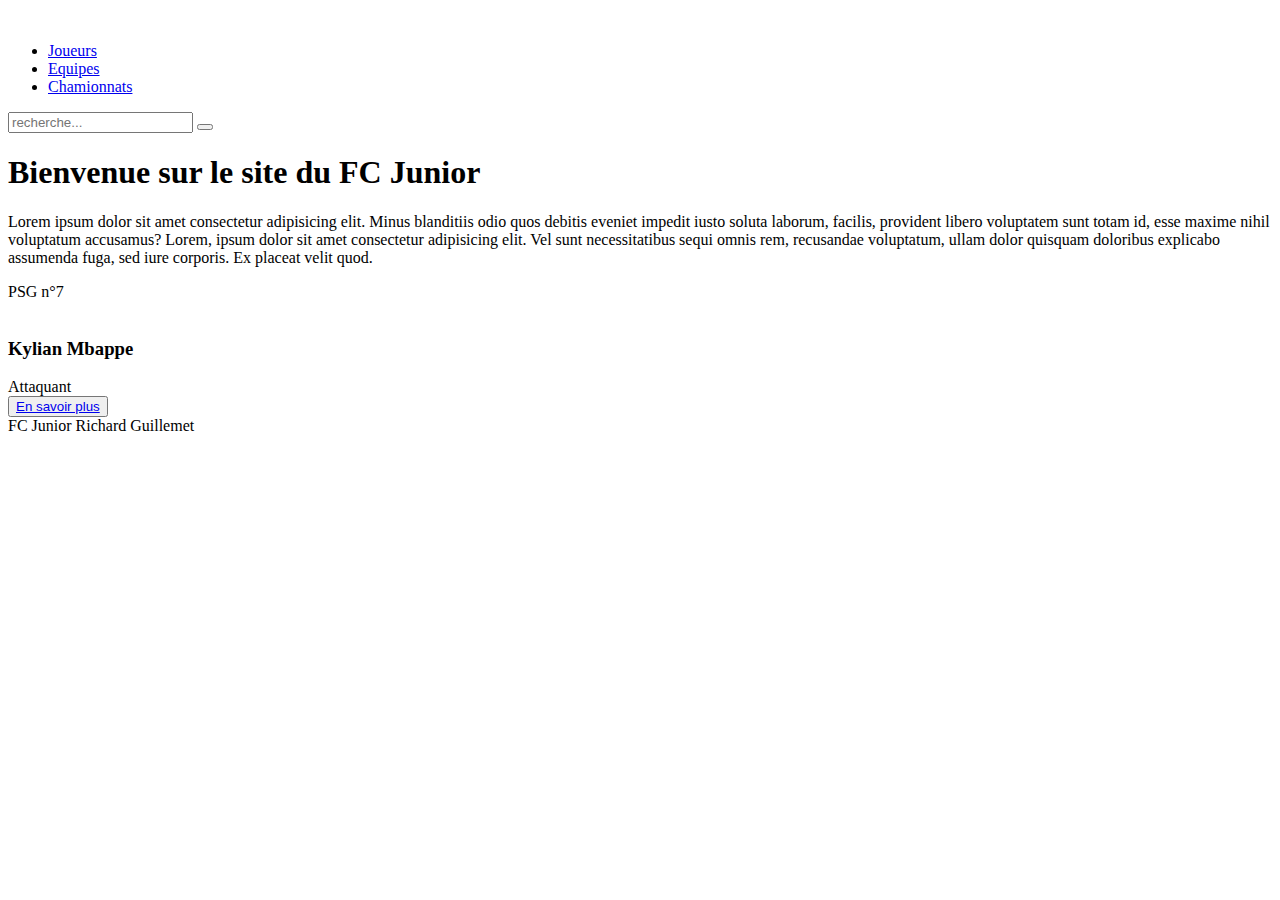
==== index.html @ 0bb9a240 "creation de la structure html de la page home" ====
<!DOCTYPE html>
<html lang="fr">

<head>
    <meta charset="UTF-8">
    <meta http-equiv="X-UA-Compatible" content="IE=edge">
    <meta name="viewport" content="width=device-width, initial-scale=1.0">
    <link rel="stylesheet" href="assets/css/style.css">
    <link rel="icon" href="/assets/images/logo_fcjunior.png">
    <link rel="stylesheet" href="https://cdn.jsdelivr.net/npm/fork-awesome@1.2.0/css/fork-awesome.min.css"
        integrity="sha256-XoaMnoYC5TH6/+ihMEnospgm0J1PM/nioxbOUdnM8HY=" crossorigin="anonymous">
    <title>junior fc</title>
</head>

<body>
    <header>
        <div class="header">
            <img class="header__picture" src="/assets/images/logo_fcjunior.png" alt="">
            <nav class="header__nav nav">
                <ul>
                    <li class="nav__link"><a href="#">Joueurs</a></li>
                    <li class="nav__link"><a href="#">Equipes</a></li>
                    <li class="nav__link"><a href="#">Chamionnats</a></li>
                </ul>
            </nav>
            <form class="header__search search" action="GET">
                <input class="search__input" type="search" placeholder="recherche...">
                <button type="submit"><i class="fa fa-search search__button" aria-hidden="true"></i></button>
            </form>
        </div>
    </header>

    <main>
        <section>
            <h1>Bienvenue sur le site du FC Junior</h1>
            <p>Lorem ipsum dolor sit amet consectetur adipisicing elit. Minus blanditiis odio quos debitis eveniet
                impedit iusto soluta laborum, facilis, provident libero voluptatem sunt totam id, esse maxime nihil
                voluptatum accusamus? Lorem, ipsum dolor sit amet consectetur adipisicing elit. Vel sunt necessitatibus
                sequi omnis rem, recusandae voluptatum, ullam dolor quisquam doloribus explicabo assumenda fuga, sed
                iure corporis. Ex placeat velit quod.</p>
        </section>

        <section>
            <div class="card">
                <div class="card__clubInformations">
                    <span>PSG</span>
                    <span>n°7</span>
                </div>
                <div class="card__picture">
                    <img src="/assets/images/mbappe.jpg" alt="">
                </div>
                <div class="card__playerInformations playerInformations">
                    <h3 class="playerInformations__name">Kylian Mbappe</h3>
                    <span class="playerInformations__position">Attaquant</span>
                </div>
                <button><a href="#" class="card__button">En savoir plus</a></button>
            </div>
        </section>
    </main>

    <footer class="footer">
        <span class="footer__title">FC Junior</span>
        <span class="footer__author">Richard Guillemet</span>
    </footer>
</body>

</html>
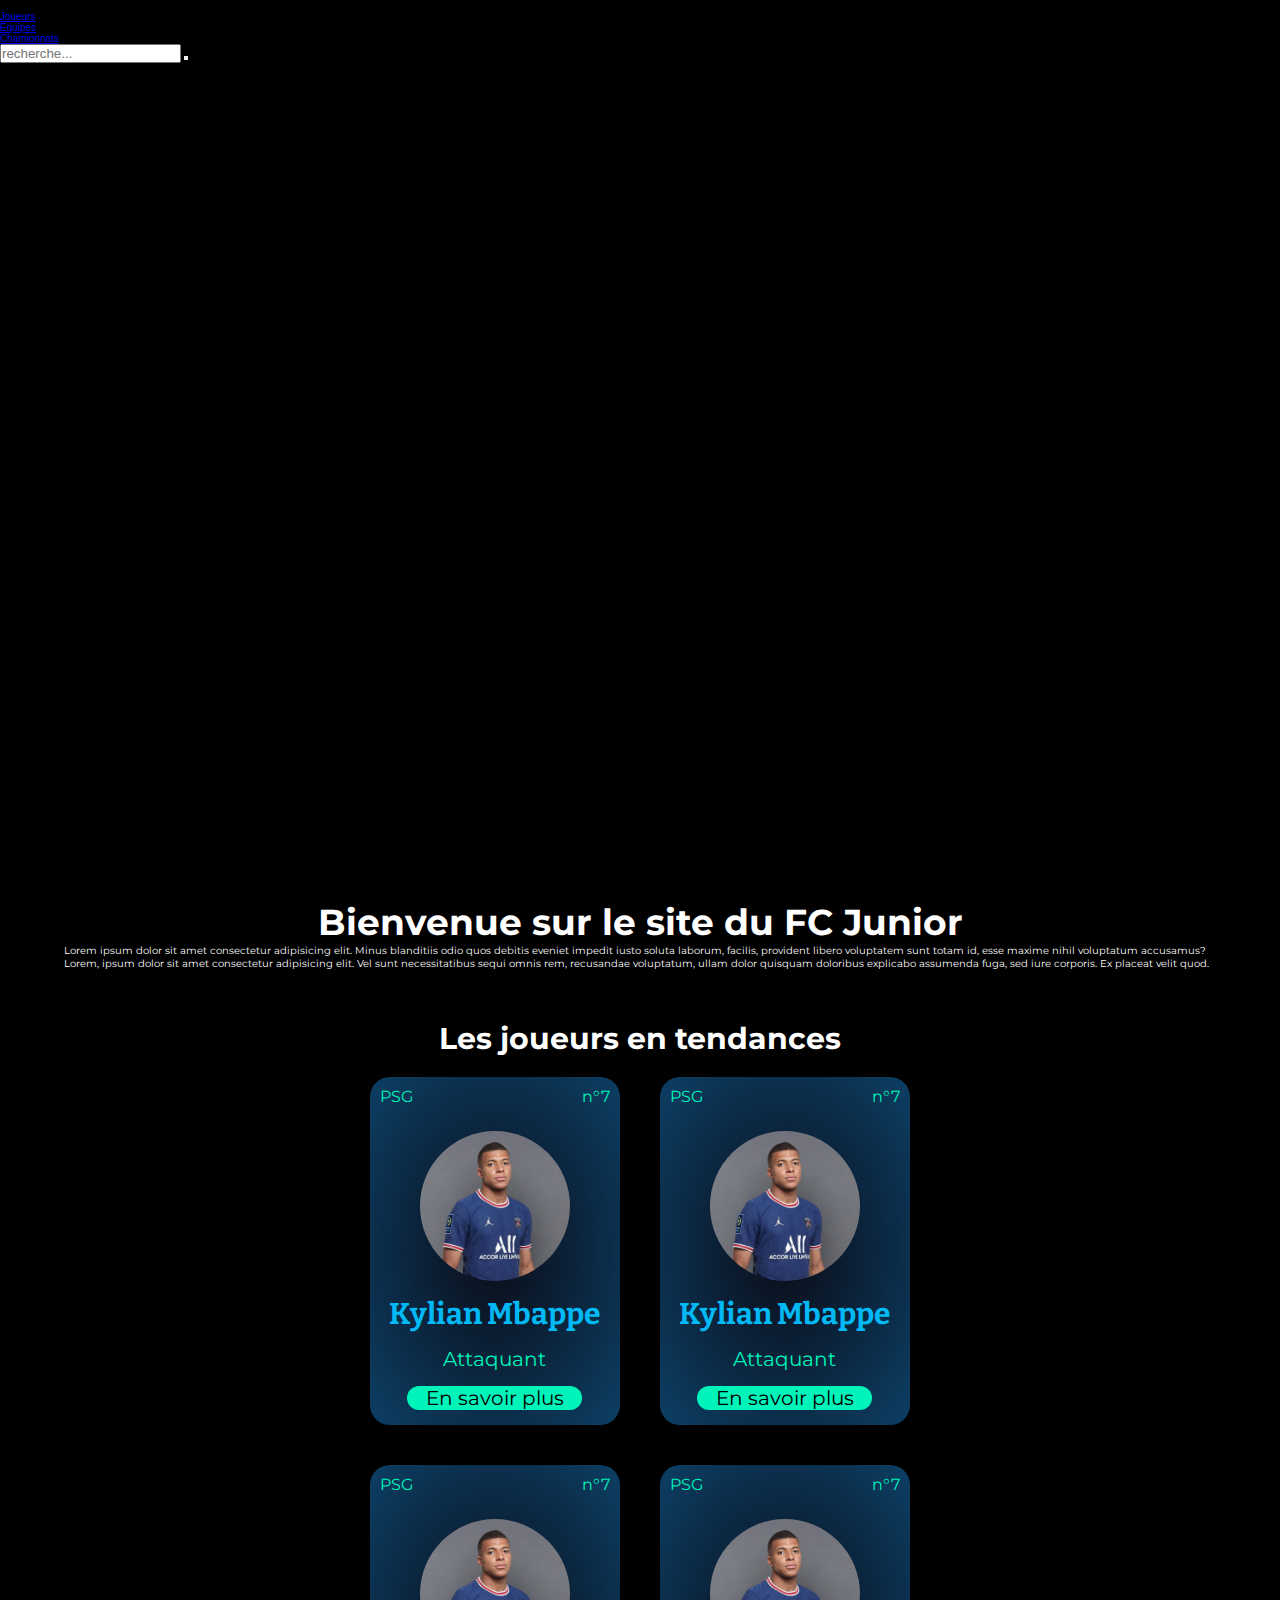
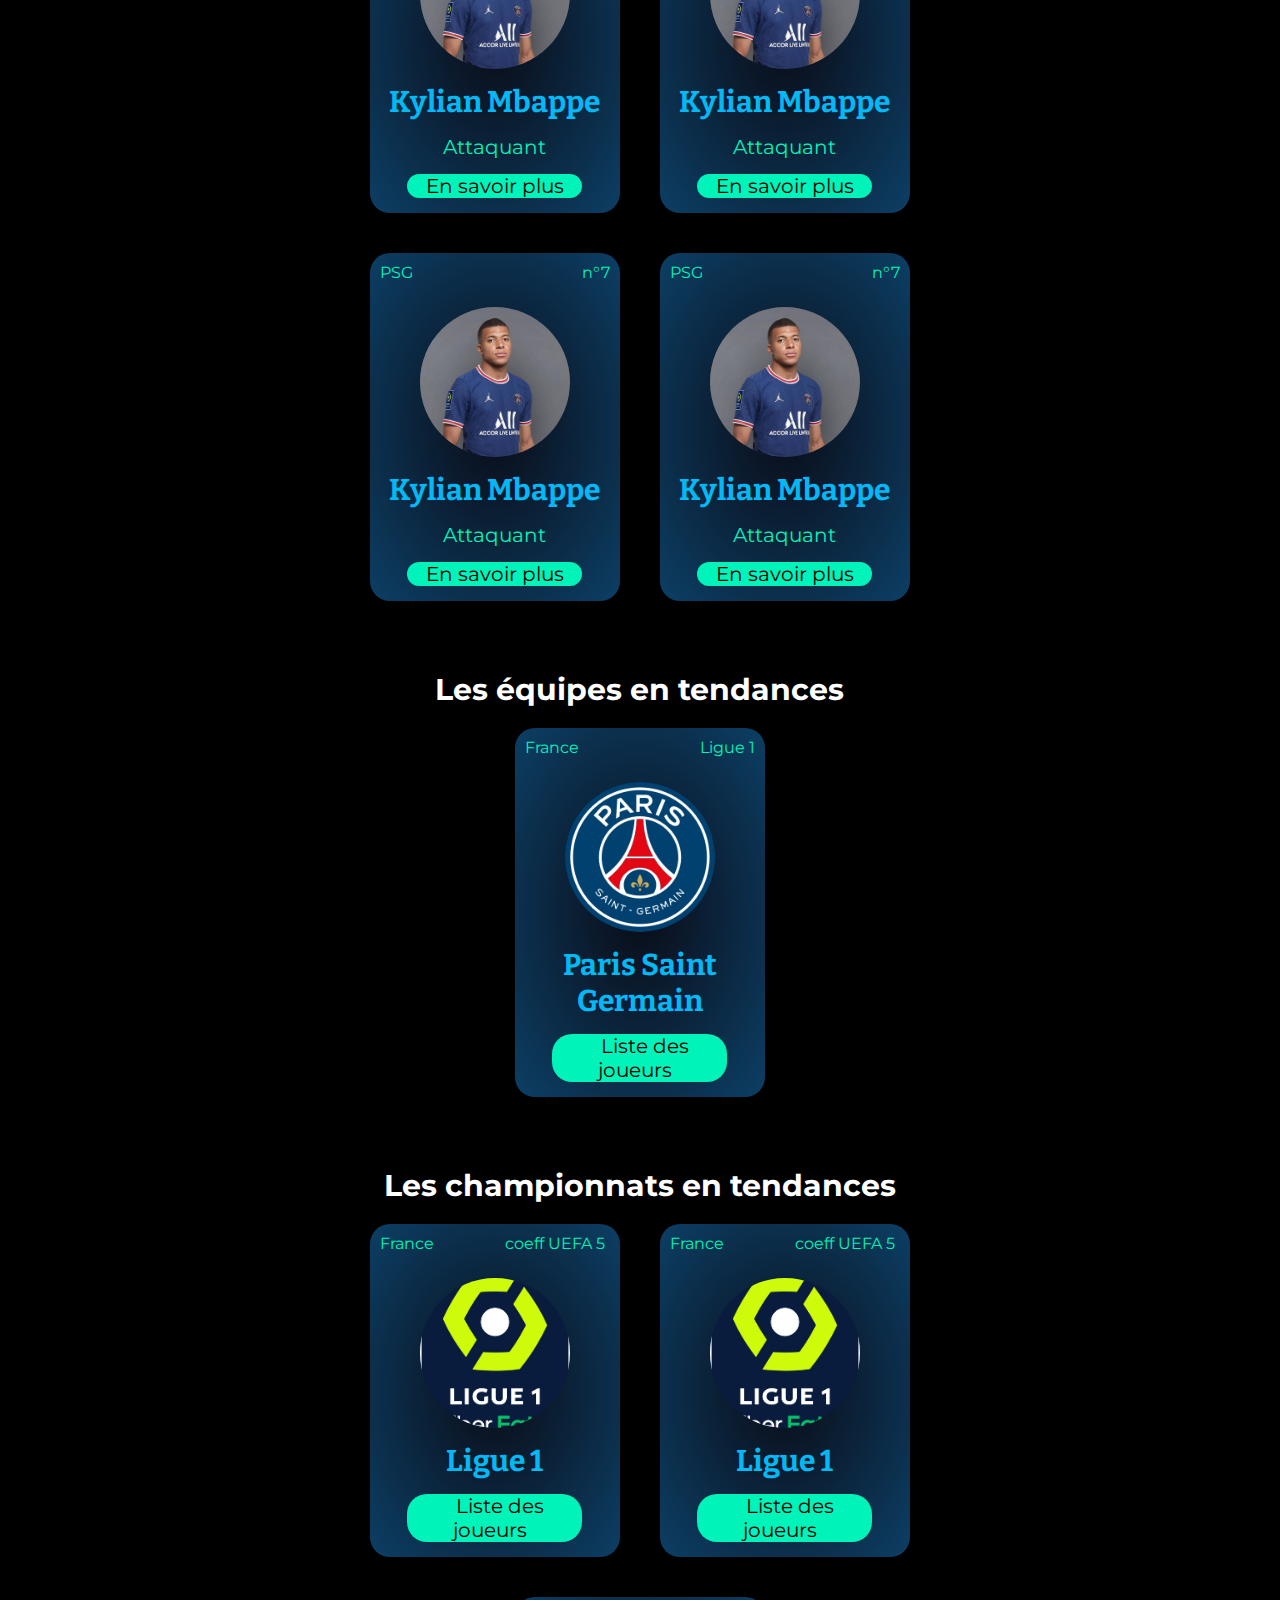
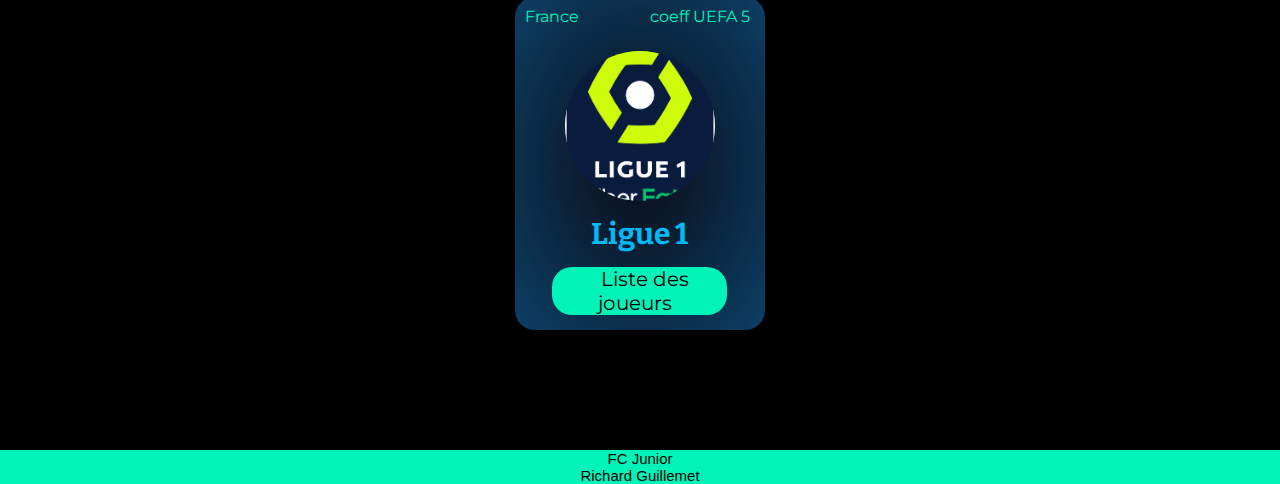
==== commit 54b21d35: "creation de la carte equipe et championnat + le footer" ====
--- a/index.html
+++ b/index.html
@@ -9,6 +9,9 @@
     <link rel="icon" href="/assets/images/logo_fcjunior.png">
     <link rel="stylesheet" href="https://cdn.jsdelivr.net/npm/fork-awesome@1.2.0/css/fork-awesome.min.css"
         integrity="sha256-XoaMnoYC5TH6/+ihMEnospgm0J1PM/nioxbOUdnM8HY=" crossorigin="anonymous">
+    <link rel="preconnect" href="https://fonts.googleapis.com">
+    <link rel="preconnect" href="https://fonts.gstatic.com" crossorigin>
+    <link href="https://fonts.googleapis.com/css2?family=Bitter&family=Montserrat&display=swap" rel="stylesheet">
     <title>junior fc</title>
 </head>
 
@@ -31,29 +34,130 @@
     </header>
 
     <main>
-        <section>
-            <h1>Bienvenue sur le site du FC Junior</h1>
-            <p>Lorem ipsum dolor sit amet consectetur adipisicing elit. Minus blanditiis odio quos debitis eveniet
+        <section id="presentation" class="presentation">
+            <h1 class="titleH1 presentation__title">Bienvenue sur le site du FC Junior</h1>
+            <p class="presentation__texte">Lorem ipsum dolor sit amet consectetur adipisicing elit. Minus blanditiis
+                odio quos debitis eveniet
                 impedit iusto soluta laborum, facilis, provident libero voluptatem sunt totam id, esse maxime nihil
                 voluptatum accusamus? Lorem, ipsum dolor sit amet consectetur adipisicing elit. Vel sunt necessitatibus
                 sequi omnis rem, recusandae voluptatum, ullam dolor quisquam doloribus explicabo assumenda fuga, sed
                 iure corporis. Ex placeat velit quod.</p>
         </section>
 
-        <section>
-            <div class="card">
-                <div class="card__clubInformations">
-                    <span>PSG</span>
-                    <span>n°7</span>
-                </div>
+        <section id="players" class="players">
+            <h2 class="titleH2 players__title">Les joueurs en tendances</h2>
+
+            <div class="players__card card">
+                <span class="card__team card__information">PSG</span>
+                <span class="card__number card__information">n°7</span>
                 <div class="card__picture">
                     <img src="/assets/images/mbappe.jpg" alt="">
                 </div>
-                <div class="card__playerInformations playerInformations">
-                    <h3 class="playerInformations__name">Kylian Mbappe</h3>
-                    <span class="playerInformations__position">Attaquant</span>
+                <h3 class="card__name">Kylian Mbappe</h3>
+                <span class="card__position">Attaquant</span>
+                <button class="card__button"><a href="#">En savoir plus</a></button>
+            </div>
+
+            <div class="players__card card">
+                <span class="card__team card__information">PSG</span>
+                <span class="card__number card__information">n°7</span>
+                <div class="card__picture">
+                    <img src="/assets/images/mbappe.jpg" alt="">
                 </div>
-                <button><a href="#" class="card__button">En savoir plus</a></button>
+                <h3 class="card__name">Kylian Mbappe</h3>
+                <span class="card__position">Attaquant</span>
+                <button class="card__button"><a href="#">En savoir plus</a></button>
+            </div>
+
+            <div class="players__card card">
+                <span class="card__team card__information">PSG</span>
+                <span class="card__number card__information">n°7</span>
+                <div class="card__picture">
+                    <img src="/assets/images/mbappe.jpg" alt="">
+                </div>
+                <h3 class="card__name">Kylian Mbappe</h3>
+                <span class="card__position">Attaquant</span>
+                <button class="card__button"><a href="#">En savoir plus</a></button>
+            </div>
+
+            <div class="players__card card">
+                <span class="card__team card__information">PSG</span>
+                <span class="card__number card__information">n°7</span>
+                <div class="card__picture">
+                    <img src="/assets/images/mbappe.jpg" alt="">
+                </div>
+                <h3 class="card__name">Kylian Mbappe</h3>
+                <span class="card__position">Attaquant</span>
+                <button class="card__button"><a href="#">En savoir plus</a></button>
+            </div>
+
+            <div class="players__card card">
+                <span class="card__team card__information">PSG</span>
+                <span class="card__number card__information">n°7</span>
+                <div class="card__picture">
+                    <img src="/assets/images/mbappe.jpg" alt="">
+                </div>
+                <h3 class="card__name">Kylian Mbappe</h3>
+                <span class="card__position">Attaquant</span>
+                <button class="card__button"><a href="#">En savoir plus</a></button>
+            </div>
+
+            <div class="players__card card">
+                <span class="card__team card__information">PSG</span>
+                <span class="card__number card__information">n°7</span>
+                <div class="card__picture">
+                    <img src="/assets/images/mbappe.jpg" alt="">
+                </div>
+                <h3 class="card__name">Kylian Mbappe</h3>
+                <span class="card__position">Attaquant</span>
+                <button class="card__button"><a href="#">En savoir plus</a></button>
+            </div>
+        </section>
+
+        <section id="teams">
+            <h2 class="titleH2 teams__title">Les équipes en tendances</h2>
+            <div class="teams__card card">
+                <span class="card__country card__information">France</span>
+                <span class="card__league card__information">Ligue 1</span>
+                <div class="card__picture">
+                    <img src="/assets/images/psg.png" alt="">
+                </div>
+
+                <h3 class="card__name">Paris Saint Germain</h3>
+                <button class="card__button"><a href="#">Liste des joueurs</a></button>
+            </div>
+        </section>
+
+        <section id="leagues">
+            <h2 class="titleH2 league__title">Les championnats en tendances</h2>
+            <div class="league__card card">
+                <span class="card__country card__information">France</span>
+                <span class="card__coeff card__information">coeff UEFA 5 </span>
+                <div class="card__picture">
+                    <img src="/assets/images/ligue1.png" alt="">
+                </div>
+                <h3 class="card__name">Ligue 1</h3>
+                <button class="card__button"><a href="#">Liste des joueurs</a></button>
+            </div>
+
+            <div class="league__card card">
+                <span class="card__country card__information">France</span>
+                <span class="card__coeff card__information">coeff UEFA 5 </span>
+                <div class="card__picture">
+                    <img src="/assets/images/ligue1.png" alt="">
+                </div>
+                <h3 class="card__name">Ligue 1</h3>
+                <button class="card__button"><a href="#">Liste des joueurs</a></button>
+            </div>
+
+            <div class="league__card card">
+                <span class="card__country card__information">France</span>
+                <span class="card__coeff card__information">coeff UEFA 5 </span>
+                <div class="card__picture">
+                    <img src="/assets/images/ligue1.png" alt="">
+                </div>
+                <h3 class="card__name">Ligue 1</h3>
+                <button class="card__button"><a href="#">Liste des joueurs</a></button>
             </div>
         </section>
     </main>
--- a/assets/css/style.css
+++ b/assets/css/style.css
@@ -0,0 +1,160 @@
+*, ::before, ::after{
+	box-sizing: border-box;
+	padding: 0;
+	margin: 0;
+}
+
+html{
+	font-size: 62.5%;
+	--noir : #000000;
+	--blanc : #FFFFFF;
+	--vert : #00F4BA;
+	--bleu : #02B9F5;
+    font-family: 'Roboto', sans-serif;
+	background-color: var(--noir);
+}
+
+.header{
+	background: no-repeat center 60%/ cover url(/assets/images/header.jpg);
+	height: 100vh;
+}
+
+main{
+	width: 90%;
+	margin: auto;
+	color: var(--blanc);
+	font-family: 'Montserrat', sans-serif;
+}
+
+#players, #teams, #leagues{
+	width: 65%;
+	margin: 5rem auto;
+	font-family: 'Montserrat', sans-serif;
+	display: flex;
+	flex-wrap: wrap;
+	justify-content: center;
+	align-items: center;
+
+}
+
+.titleH1{
+	font-size: 3.6rem;
+	text-align: center;
+}
+
+.titleH2{
+	font-size: 3rem;
+	text-align: center;
+	flex: 0 0 100%; /* flex-grow, flex-shrink, flex-basis */
+
+}
+
+
+.card{
+	display: grid;
+	grid-template-columns: 1fr 1fr;
+	grid-template-rows: auto auto auto auto;
+	row-gap: 1.5rem;
+	height: auto;
+	width: 25rem;
+	background: radial-gradient(#0A0C17 ,#0C3F65);
+	border-radius: 2rem;
+	margin: 2rem;
+}
+
+.card__information{
+	margin: 1rem;
+	display: block;
+	color: var(--vert);
+	font-size: 1.6rem;
+}
+
+.card__team{
+	grid-column: 1/2;
+	justify-self : start;
+}
+
+.card__number{
+	grid-column: 2/3;
+	justify-self: end;
+}
+
+.card__picture{
+	margin: auto;
+	grid-column: 1/3;
+
+}
+
+.card__picture img{
+	display: block;
+	margin: auto;
+	clip-path: circle();
+	width: 70%;
+	justify-self: center;
+	object-fit: cover;
+	width: 15rem; height: 15rem; 
+	background-position: top;
+	position: relative;
+
+
+}
+
+.card__name{
+	margin: auto;
+	display: block;
+	grid-column: 1/3;
+	justify-self: center;
+	color: var(--bleu);
+	font-family: 'Bitter', serif;
+	font-size: 3rem;
+	text-align: center;
+	
+}
+
+.card__position{
+	grid-column: 1/3;
+	justify-self: center;
+	color: var(--vert);
+	font-family: 'Montserrat', sans-serif;
+	font-size: 2rem;
+}
+
+.card__button{
+	grid-column: 1/3;
+	justify-self: center;
+	font-size: 2rem;
+	background-color: var(--vert);
+	border-radius: 2rem;
+	border: none;
+	width: 70%;
+	margin-bottom: 1.5rem;
+}
+
+.card__button a{
+	color: var(--noir);
+	text-decoration: none;
+	padding: 1rem;
+	font-family: 'Montserrat', sans-serif;
+	font-size: 2rem;
+}
+
+
+
+.card__country{
+	justify-self : start;
+}
+
+.card__league{
+	justify-self : end;
+}
+
+
+
+footer{
+	margin-top: 10rem;
+	background-color: var(--vert);
+	display: flex;
+	flex-direction: column;
+	text-align: center;
+	font-size: 1.5rem;
+}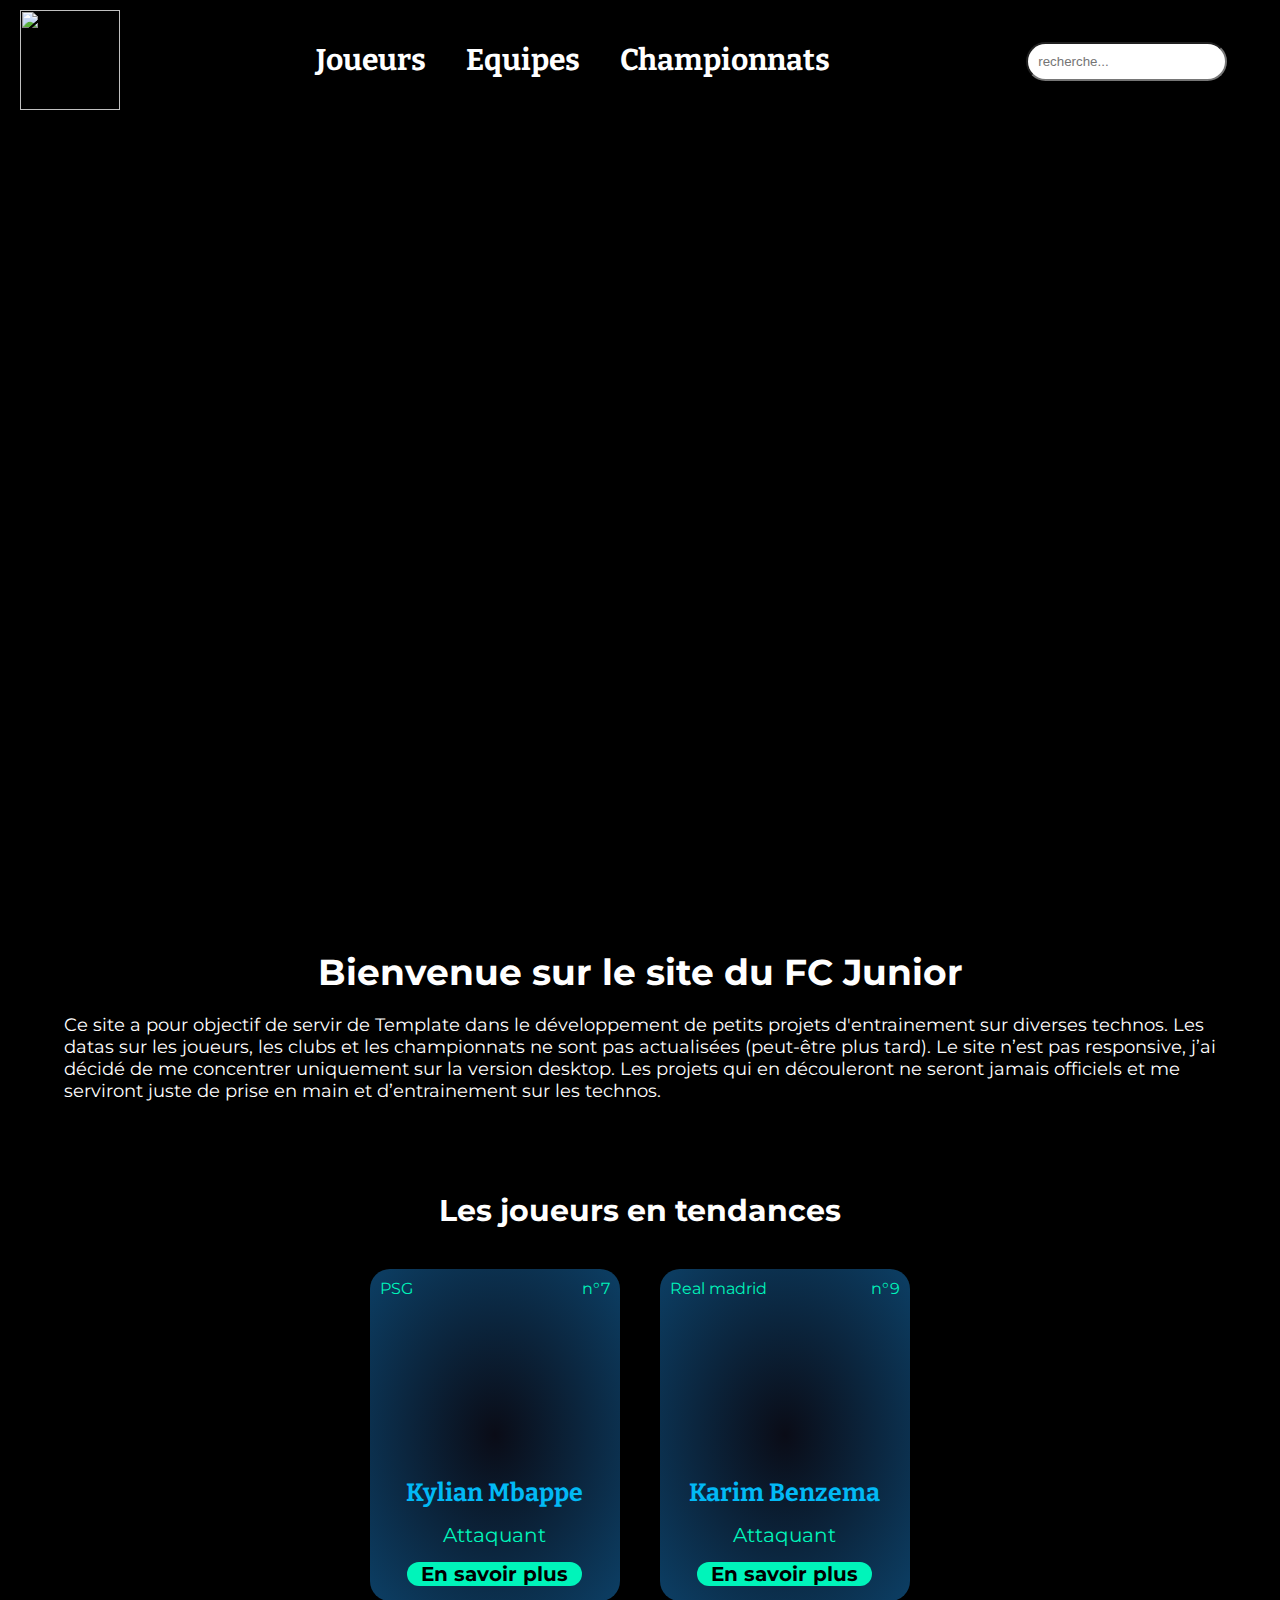
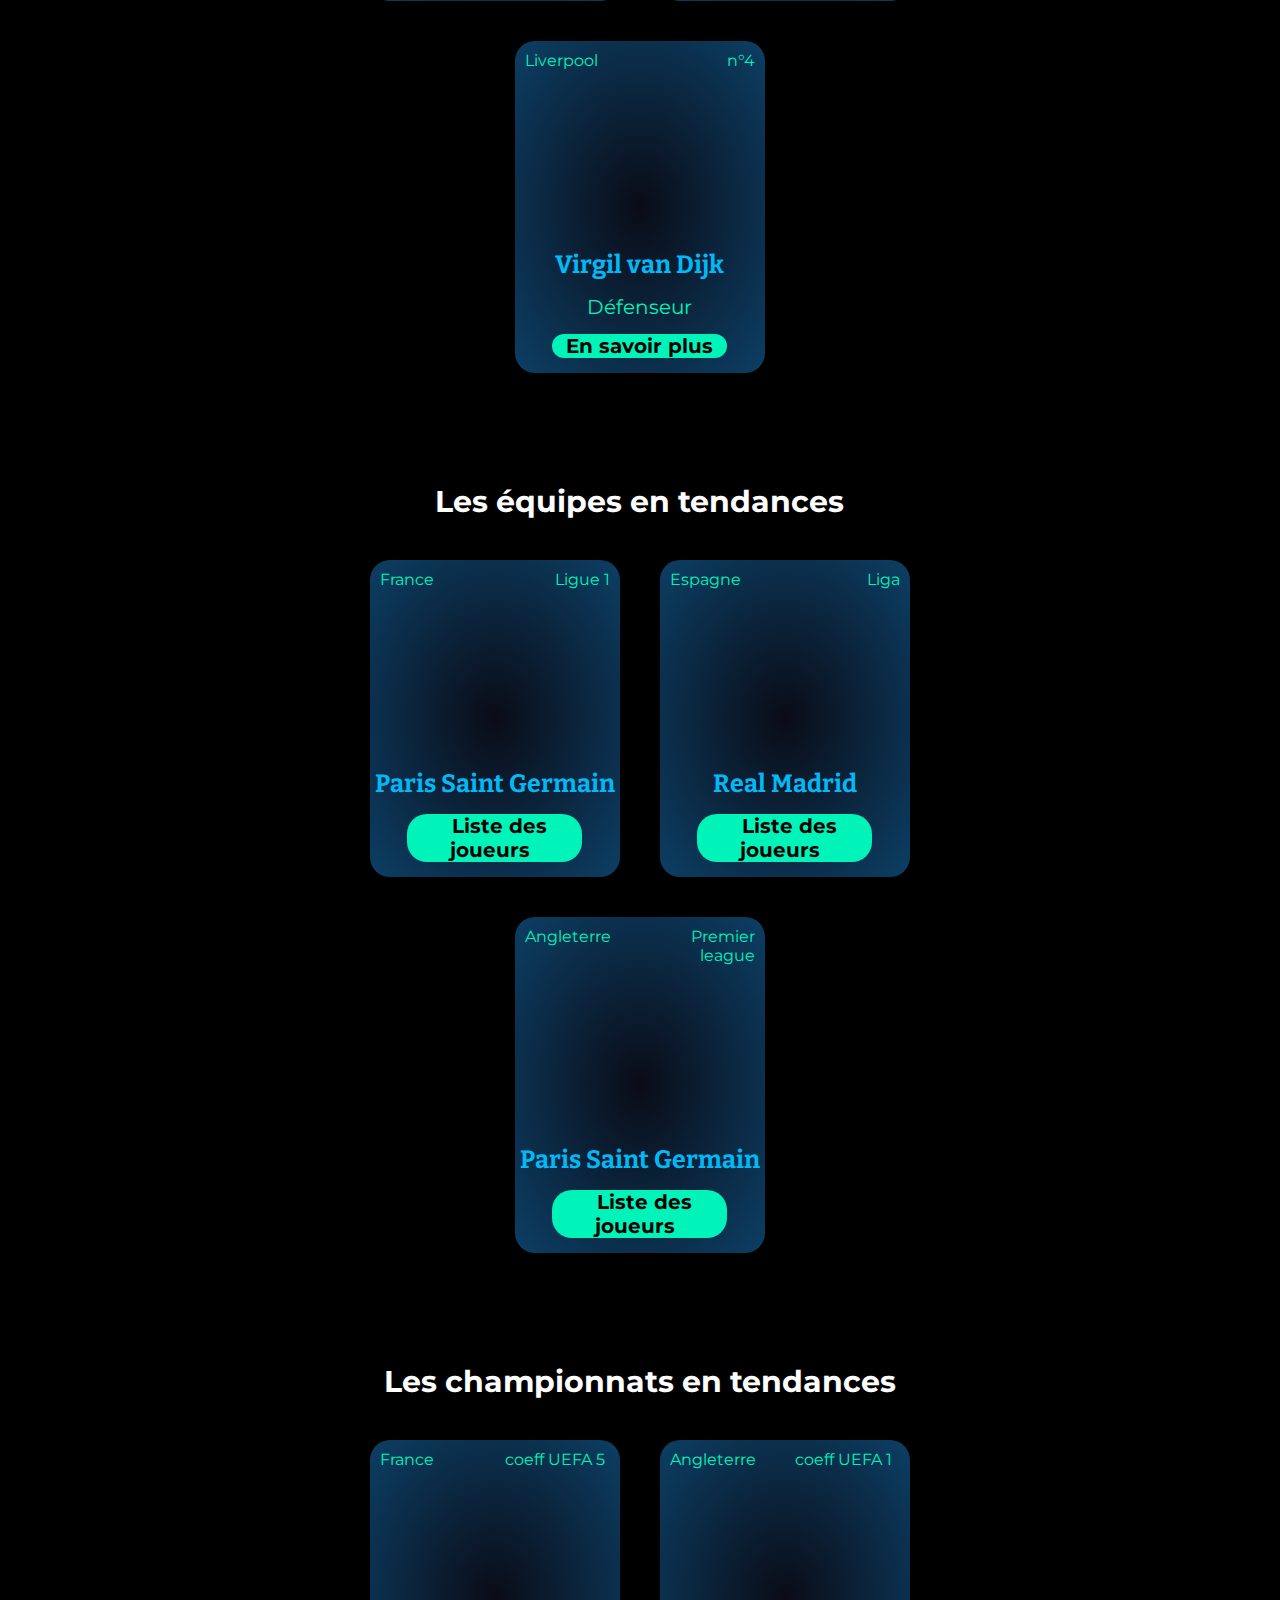
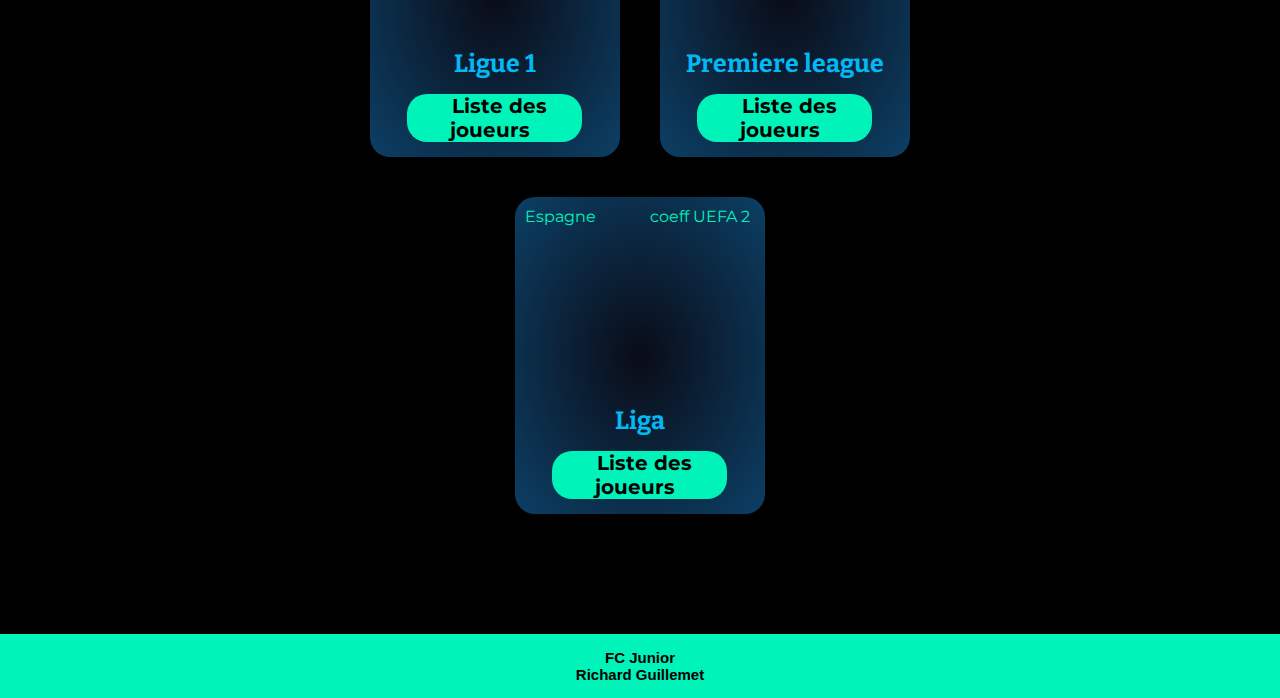
==== commit 2aacb90a: "style du header" ====
--- a/index.html
+++ b/index.html
@@ -23,12 +23,13 @@
                 <ul>
                     <li class="nav__link"><a href="#">Joueurs</a></li>
                     <li class="nav__link"><a href="#">Equipes</a></li>
-                    <li class="nav__link"><a href="#">Chamionnats</a></li>
+                    <li class="nav__link"><a href="#">Championnats</a></li>
                 </ul>
             </nav>
             <form class="header__search search" action="GET">
                 <input class="search__input" type="search" placeholder="recherche...">
-                <button type="submit"><i class="fa fa-search search__button" aria-hidden="true"></i></button>
+                <button type="submit" class="search__button"><i class="fa fa-search search__button"
+                        aria-hidden="true"></i></button>
             </form>
         </div>
     </header>
@@ -36,12 +37,14 @@
     <main>
         <section id="presentation" class="presentation">
             <h1 class="titleH1 presentation__title">Bienvenue sur le site du FC Junior</h1>
-            <p class="presentation__texte">Lorem ipsum dolor sit amet consectetur adipisicing elit. Minus blanditiis
-                odio quos debitis eveniet
-                impedit iusto soluta laborum, facilis, provident libero voluptatem sunt totam id, esse maxime nihil
-                voluptatum accusamus? Lorem, ipsum dolor sit amet consectetur adipisicing elit. Vel sunt necessitatibus
-                sequi omnis rem, recusandae voluptatum, ullam dolor quisquam doloribus explicabo assumenda fuga, sed
-                iure corporis. Ex placeat velit quod.</p>
+            <p class="presentation__texte">Ce site a pour objectif de servir de Template dans le développement de petits
+                projets d'entrainement sur diverses technos. Les datas sur les joueurs, les clubs et les championnats ne
+                sont pas actualisées (peut-être plus tard).
+                Le site n’est pas responsive, j’ai décidé de me concentrer uniquement sur la version desktop. Les
+                projets qui en découleront ne seront jamais officiels et me serviront juste de prise en main et
+                d’entrainement sur les technos.
+
+            </p>
         </section>
 
         <section id="players" class="players">
@@ -51,7 +54,7 @@
                 <span class="card__team card__information">PSG</span>
                 <span class="card__number card__information">n°7</span>
                 <div class="card__picture">
-                    <img src="/assets/images/mbappe.jpg" alt="">
+                    <img src="/assets/images/players/mbappe.png" alt="">
                 </div>
                 <h3 class="card__name">Kylian Mbappe</h3>
                 <span class="card__position">Attaquant</span>
@@ -59,68 +62,60 @@
             </div>
 
             <div class="players__card card">
-                <span class="card__team card__information">PSG</span>
-                <span class="card__number card__information">n°7</span>
+                <span class="card__team card__information">Real madrid</span>
+                <span class="card__number card__information">n°9</span>
                 <div class="card__picture">
-                    <img src="/assets/images/mbappe.jpg" alt="">
+                    <img src="/assets/images/players/benzema.png" alt="">
                 </div>
-                <h3 class="card__name">Kylian Mbappe</h3>
+                <h3 class="card__name">Karim Benzema</h3>
                 <span class="card__position">Attaquant</span>
                 <button class="card__button"><a href="#">En savoir plus</a></button>
             </div>
 
             <div class="players__card card">
-                <span class="card__team card__information">PSG</span>
-                <span class="card__number card__information">n°7</span>
+                <span class="card__team card__information">Liverpool</span>
+                <span class="card__number card__information">n°4</span>
                 <div class="card__picture">
-                    <img src="/assets/images/mbappe.jpg" alt="">
+                    <img src="/assets/images/players/vandijk.png" alt="">
                 </div>
-                <h3 class="card__name">Kylian Mbappe</h3>
-                <span class="card__position">Attaquant</span>
-                <button class="card__button"><a href="#">En savoir plus</a></button>
-            </div>
-
-            <div class="players__card card">
-                <span class="card__team card__information">PSG</span>
-                <span class="card__number card__information">n°7</span>
-                <div class="card__picture">
-                    <img src="/assets/images/mbappe.jpg" alt="">
-                </div>
-                <h3 class="card__name">Kylian Mbappe</h3>
-                <span class="card__position">Attaquant</span>
-                <button class="card__button"><a href="#">En savoir plus</a></button>
-            </div>
-
-            <div class="players__card card">
-                <span class="card__team card__information">PSG</span>
-                <span class="card__number card__information">n°7</span>
-                <div class="card__picture">
-                    <img src="/assets/images/mbappe.jpg" alt="">
-                </div>
-                <h3 class="card__name">Kylian Mbappe</h3>
-                <span class="card__position">Attaquant</span>
-                <button class="card__button"><a href="#">En savoir plus</a></button>
-            </div>
-
-            <div class="players__card card">
-                <span class="card__team card__information">PSG</span>
-                <span class="card__number card__information">n°7</span>
-                <div class="card__picture">
-                    <img src="/assets/images/mbappe.jpg" alt="">
-                </div>
-                <h3 class="card__name">Kylian Mbappe</h3>
-                <span class="card__position">Attaquant</span>
+                <h3 class="card__name">Virgil van Dijk</h3>
+                <span class="card__position">Défenseur</span>
                 <button class="card__button"><a href="#">En savoir plus</a></button>
             </div>
         </section>
 
+
         <section id="teams">
+
             <h2 class="titleH2 teams__title">Les équipes en tendances</h2>
+
             <div class="teams__card card">
                 <span class="card__country card__information">France</span>
                 <span class="card__league card__information">Ligue 1</span>
                 <div class="card__picture">
-                    <img src="/assets/images/psg.png" alt="">
+                    <img src="/assets/images/teams/psg.png" alt="">
+                </div>
+                <h3 class="card__name">Paris Saint Germain</h3>
+                <button class="card__button"><a href="#">Liste des joueurs</a></button>
+            </div>
+
+
+            <div class="teams__card card">
+                <span class="card__country card__information">Espagne</span>
+                <span class="card__league card__information">Liga</span>
+                <div class="card__picture">
+                    <img src="/assets/images/teams/real.png" alt="">
+                </div>
+                <h3 class="card__name">Real Madrid</h3>
+                <button class="card__button"><a href="#">Liste des joueurs</a></button>
+            </div>
+
+
+            <div class="teams__card card">
+                <span class="card__country card__information">Angleterre</span>
+                <span class="card__league card__information">Premier league</span>
+                <div class="card__picture">
+                    <img src="/assets/images/teams/city.png" alt="">
                 </div>
 
                 <h3 class="card__name">Paris Saint Germain</h3>
@@ -134,29 +129,29 @@
                 <span class="card__country card__information">France</span>
                 <span class="card__coeff card__information">coeff UEFA 5 </span>
                 <div class="card__picture">
-                    <img src="/assets/images/ligue1.png" alt="">
+                    <img src="/assets/images/leagues/ligue1.png" alt="">
                 </div>
                 <h3 class="card__name">Ligue 1</h3>
                 <button class="card__button"><a href="#">Liste des joueurs</a></button>
             </div>
 
             <div class="league__card card">
-                <span class="card__country card__information">France</span>
-                <span class="card__coeff card__information">coeff UEFA 5 </span>
+                <span class="card__country card__information">Angleterre</span>
+                <span class="card__coeff card__information">coeff UEFA 1 </span>
                 <div class="card__picture">
-                    <img src="/assets/images/ligue1.png" alt="">
+                    <img src="/assets/images/leagues/premiere_league.png" alt="">
                 </div>
-                <h3 class="card__name">Ligue 1</h3>
+                <h3 class="card__name">Premiere league</h3>
                 <button class="card__button"><a href="#">Liste des joueurs</a></button>
             </div>
 
             <div class="league__card card">
-                <span class="card__country card__information">France</span>
-                <span class="card__coeff card__information">coeff UEFA 5 </span>
+                <span class="card__country card__information">Espagne</span>
+                <span class="card__coeff card__information">coeff UEFA 2 </span>
                 <div class="card__picture">
-                    <img src="/assets/images/ligue1.png" alt="">
+                    <img src="/assets/images/leagues/liga.png" alt="">
                 </div>
-                <h3 class="card__name">Ligue 1</h3>
+                <h3 class="card__name">Liga</h3>
                 <button class="card__button"><a href="#">Liste des joueurs</a></button>
             </div>
         </section>
--- a/assets/css/style.css
+++ b/assets/css/style.css
@@ -12,12 +12,73 @@
 	--bleu : #02B9F5;
     font-family: 'Roboto', sans-serif;
 	background-color: var(--noir);
+	font-display: block;
+}
+
+header{
+	background: no-repeat center 45%/ cover url(/assets/images/header.jpg);
+	height: 100vh;
 }
 
 .header{
-	background: no-repeat center 60%/ cover url(/assets/images/header.jpg);
-	height: 100vh;
-}
+	display: flex;
+	justify-content: space-between;
+	padding: 1rem;
+	align-items: center;
+}
+
+.header__picture{
+	margin-left: 1rem;
+	width: 10rem;
+	height: 10rem;
+}
+
+.header__nav ul{
+	display: flex;
+	flex-direction: row;
+	list-style: none;
+}
+
+.nav__link a{
+	text-decoration: none;
+	color: var(--blanc);
+	margin: 0 2rem;
+	font-size: 3rem;
+	font-family: bitter, sans-serif;;
+	font-weight: bold;
+}
+
+.nav__link a:hover{
+	color: var(--noir);
+	text-decoration: underline;
+	font-weight: bold;
+}
+
+.header__search{
+	align-items: center;
+	justify-content: center;
+}
+
+.search__input{
+	border-radius: 2rem;
+	padding: 1rem;
+}
+
+.search__button{
+	font-size: 3rem;
+	background-color: rgba(0, 0, 0, 0);
+	color: var(--bleu);
+	border: none;
+	margin: 0 1rem;
+}
+
+.search__button:hover{
+
+	color: var(--vert);
+
+}
+
+
 
 main{
 	width: 90%;
@@ -28,7 +89,7 @@
 
 #players, #teams, #leagues{
 	width: 65%;
-	margin: 5rem auto;
+	margin: 7rem auto;
 	font-family: 'Montserrat', sans-serif;
 	display: flex;
 	flex-wrap: wrap;
@@ -40,13 +101,19 @@
 .titleH1{
 	font-size: 3.6rem;
 	text-align: center;
+	margin-top: 5rem;
 }
 
 .titleH2{
 	font-size: 3rem;
 	text-align: center;
 	flex: 0 0 100%; /* flex-grow, flex-shrink, flex-basis */
-
+	margin: 2rem auto;
+}
+
+.presentation__texte{
+	margin-top: 2rem;
+	font-size: 1.8rem;
 }
 
 
@@ -82,20 +149,16 @@
 .card__picture{
 	margin: auto;
 	grid-column: 1/3;
+	height: 14rem;
+	position: relative;
 
 }
 
 .card__picture img{
-	display: block;
-	margin: auto;
+	height: 14rem;
 	clip-path: circle();
-	width: 70%;
-	justify-self: center;
-	object-fit: cover;
-	width: 15rem; height: 15rem; 
-	background-position: top;
-	position: relative;
-
+	width: auto;
+	background-position : center bottom; 
 
 }
 
@@ -106,7 +169,7 @@
 	justify-self: center;
 	color: var(--bleu);
 	font-family: 'Bitter', serif;
-	font-size: 3rem;
+	font-size: 2.5rem;
 	text-align: center;
 	
 }
@@ -136,6 +199,7 @@
 	padding: 1rem;
 	font-family: 'Montserrat', sans-serif;
 	font-size: 2rem;
+	font-weight: bold;
 }
 
 
@@ -146,6 +210,7 @@
 
 .card__league{
 	justify-self : end;
+	text-align: end;
 }
 
 
@@ -157,4 +222,6 @@
 	flex-direction: column;
 	text-align: center;
 	font-size: 1.5rem;
+	font-weight: bold;
+	padding: 1.5rem 0;
 }